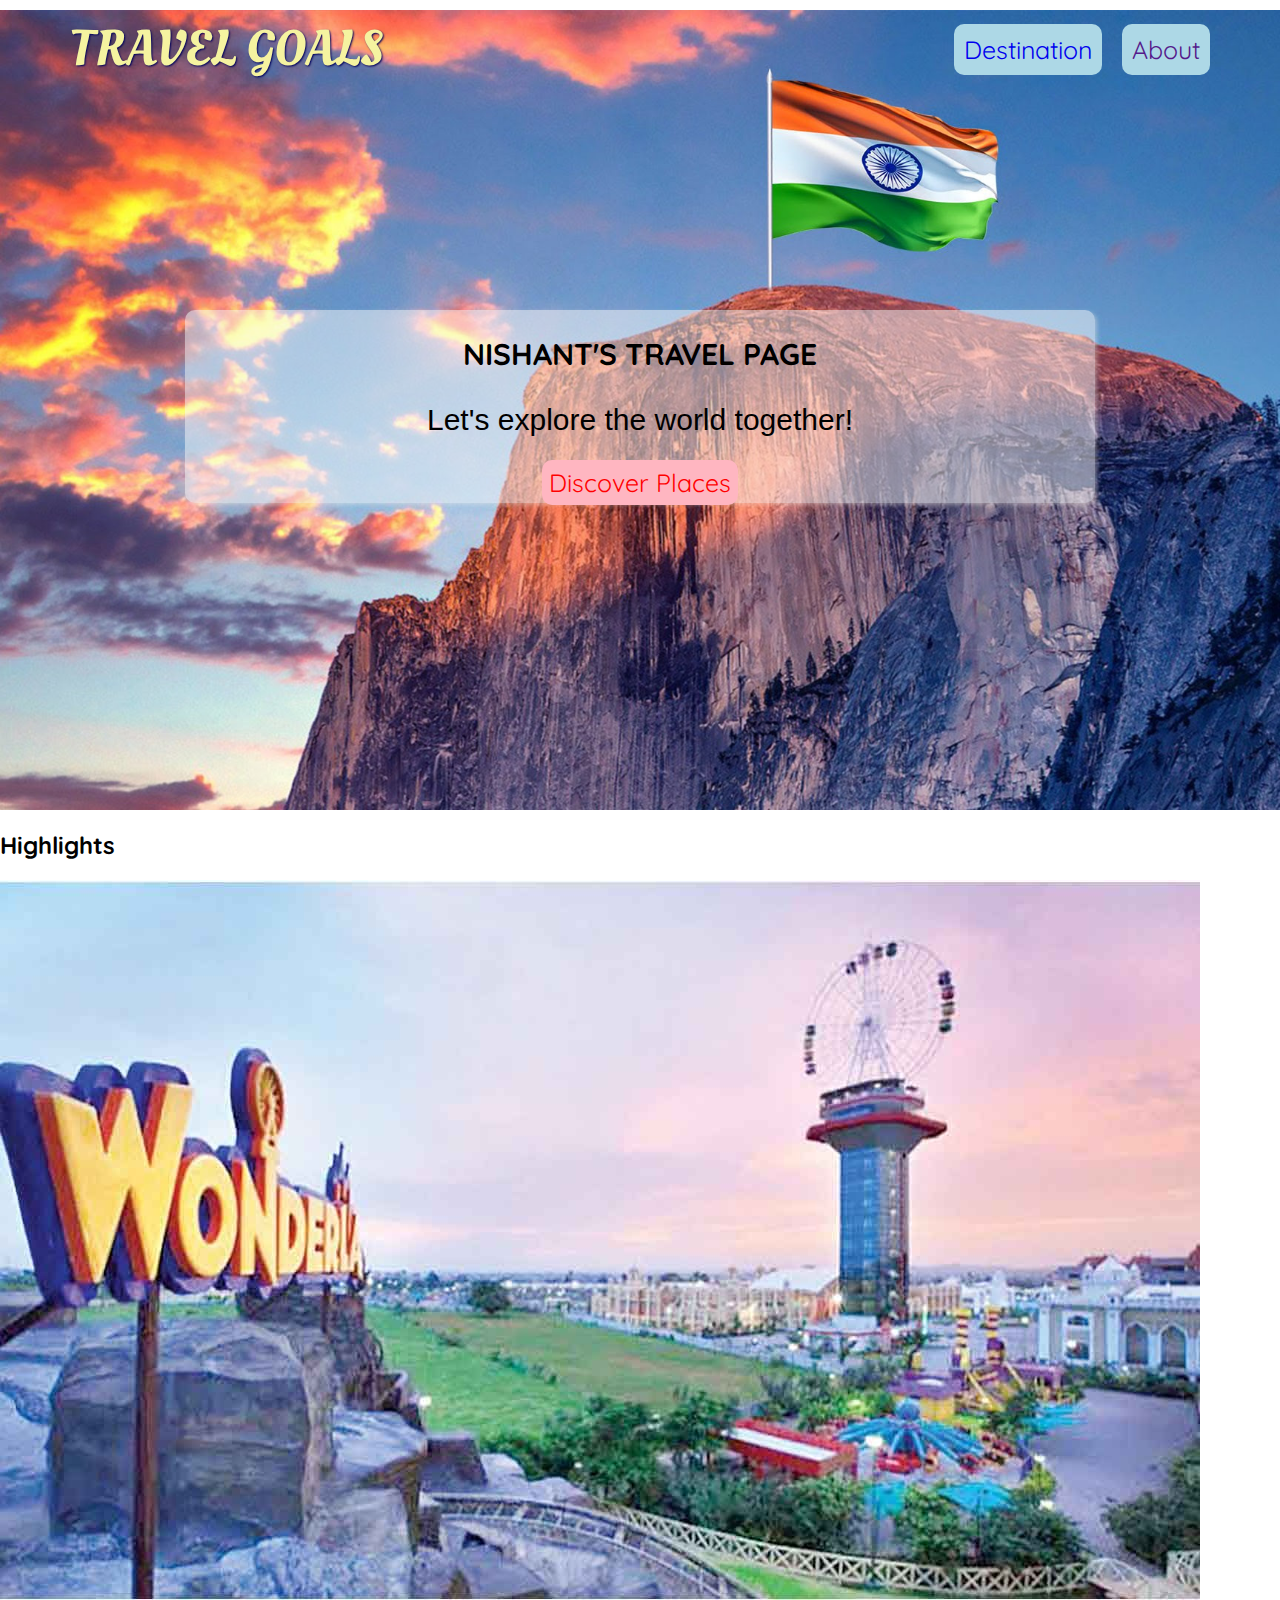
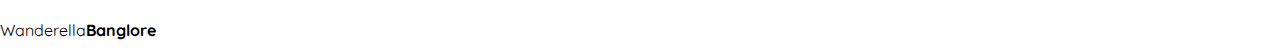
==== index.html @ 77625c3f "first commit" ====
<!DOCTYPE html>
<html lang="en">
<head>
    <meta charset="UTF-8">
    <link
      href="https://fonts.googleapis.com/css2?family=Raleway:wght@700&family=Oleo+Script:wght@700&family=Quicksand:wght@300;500;700&display=swap"
      rel="stylesheet"
    />
    <title>Travel Goals</title>
    <link href="/css/shared.css" rel="stylesheet">
    <link href="/css/style.css" rel="stylesheet">
</head>
<body>
    <header>
        <div id="logo">
            <a href="/index.html">Travel Goals</a>
        </div>
        <nav>
            <ul>
                <li><a href="/places.html">Destination</a> </li>
                <li><a href="">About</a> </li>
            </ul>
        </nav>
    </header>
    <main>
        <section id="hero">
            <div id="hero-design">
                <h1>Nishant's Travel Page</h1>
            <p>Let's explore the world together!</p>
            <a href="/places.html">Discover Places</a>
            </div>

        </section>
        <section id="highlight">
            <h2>Highlights</h2>
            <ul id="destination">
                <li id="destination"><img src="/images/places/banglore.jpg" alt="Wanderela_Banglore"><p>Wanderella<strong>Banglore</strong> </p> </li>
                <li id="destination"></li>
                <li id="destination"></li>
            </ul>
        </section>
    </main>
    <footer></footer>
</body>
</html>
---- css/shared.css ----
body{
    margin:0;
    font-family:"Quicksand","sans-serief" ;
}
#logo a{
    font-family:"Oleo Script","sans-serief";
    margin:10px;
    color:rgb(245,243,160);
    text-decoration: none;
    font-size: 50px;
    text-transform: uppercase;
    text-shadow: 1px 1px 2px rgb(0,0,90);
    border-radius: 10px;
}
#logo a:hover{
    background-color: yellow;
}
ul{
    list-style: none;
    padding: 0px;
    margin:0px;
}
header{
    display: flex;
    flex-wrap: nowrap;
    flex-direction: row;
    align-items:center;
    justify-content: space-between;
    padding:15px 60px;
    position: absolute;
    top:0;
    left:0;
    width:100%;
    box-sizing: border-box;
}
header ul{
    display:flex;
    flex-direction: row;
    flex-wrap: nowrap;
    align-items: center;
}
header li{
    margin:10px;
}
header nav a{
    background-color: lightblue;
    text-decoration: none;
    font-size: 25px;
    padding:10px;
    border-radius: 10px;
}
header nav a:hover{
    background-color: lightgreen;
}
---- css/style.css ----
#hero{
    height:800px;
    background-image: url(/images/places/india.jpg);
    background-position: center;
    background-size: cover;
}
#hero-design{
    width:900px;
    background-color: rgba(250,250,250,0.5);
    text-align: center;
    margin:10px auto;
    padding:5px;
    box-shadow: 2px 2px 4px rgba(250,240,231,0.4);
    position:relative;
    top:300px;
    border-radius: 10px;
}
#hero-design h1{
    font-size: 30px;
    text-transform: uppercase;
}
#hero-design p{
    font-size: 30px;
    font-family: sans-serif;
}
#hero-design a{
    font-size:25px;
    color:red;
    background-color: lightpink;
    padding:7px;
    text-decoration: none;
    border-radius: 10px;
}
#hero-design a:hover{
    background-color: lightgray;
}
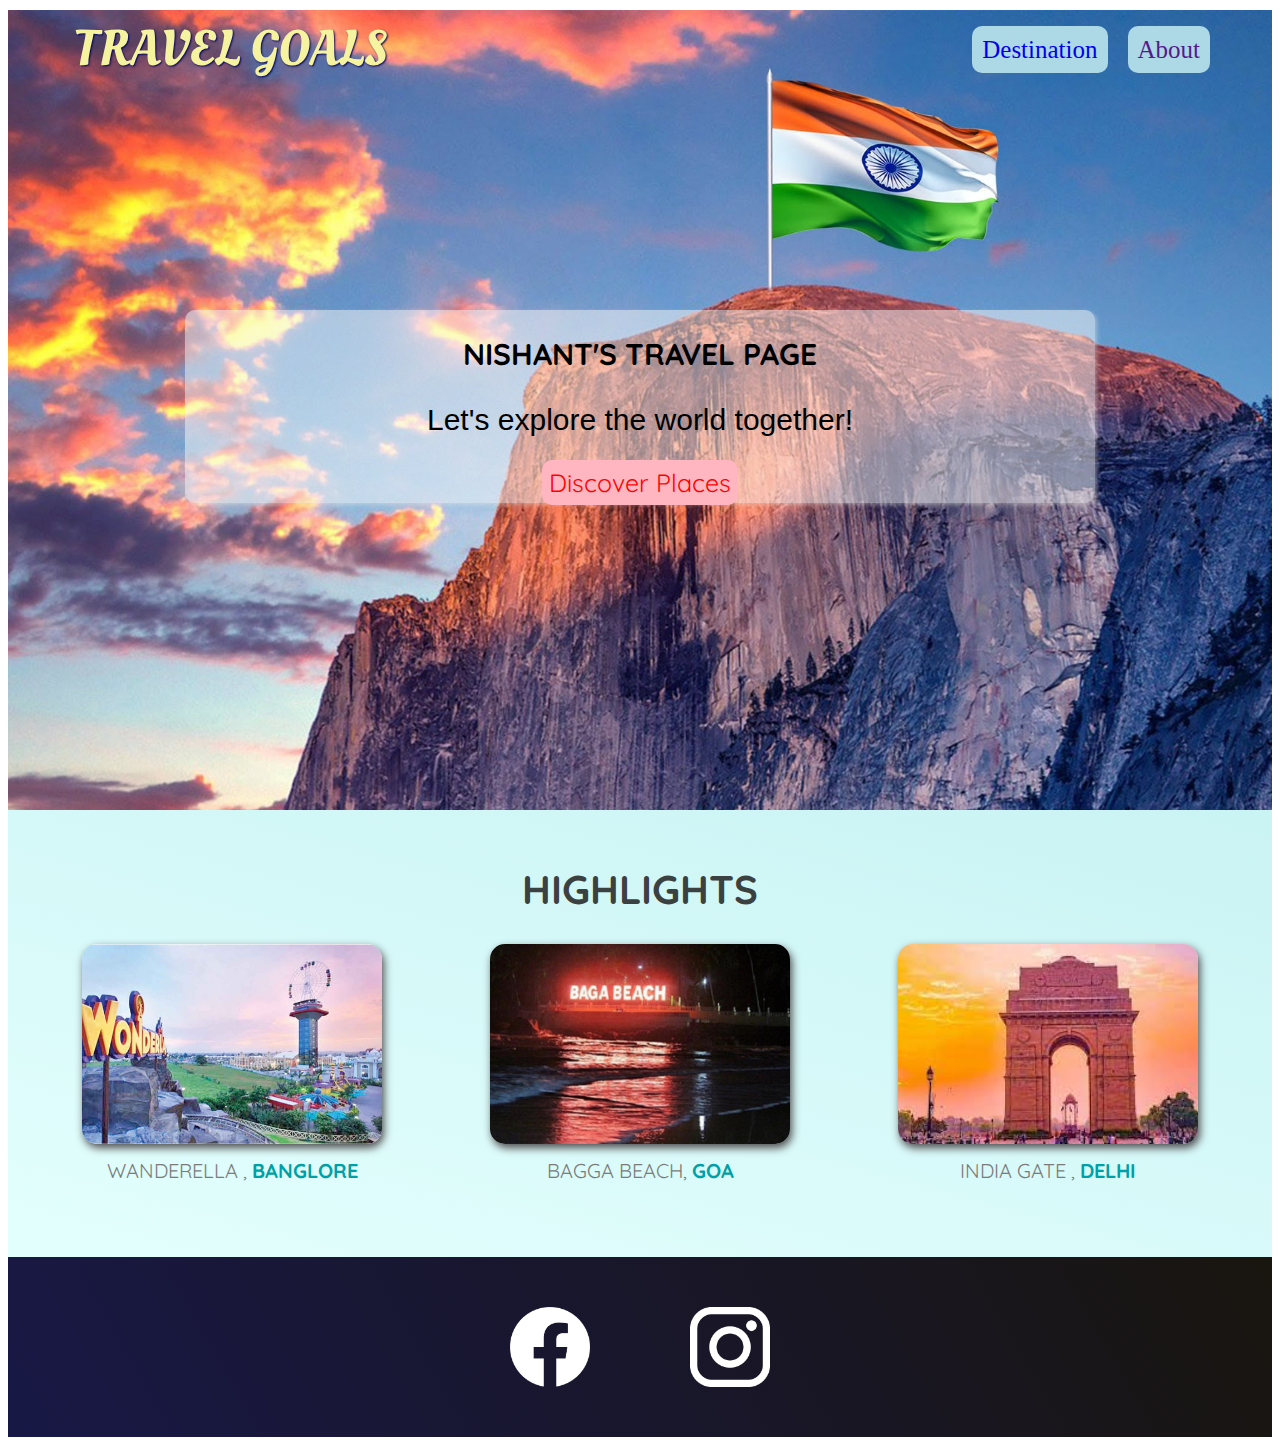
==== commit 2c6f21c8: "third-commit" ====
--- a/index.html
+++ b/index.html
@@ -34,12 +34,27 @@
         <section id="highlight">
             <h2>Highlights</h2>
             <ul id="destination">
-                <li id="destination"><img src="/images/places/banglore.jpg" alt="Wanderela_Banglore"><p>Wanderella<strong>Banglore</strong> </p> </li>
-                <li id="destination"></li>
-                <li id="destination"></li>
+                <li class="destination"><img src="/images/places/banglore.jpg" alt="Wanderala_Banglore"><p>Wanderella , <strong>Banglore</strong> </p> </li>
+                <li class="destination">
+                    <img src="/images/places/goa.jpg" alt="Goa-Beach">
+                    <p>Bagga Beach, <strong>Goa</strong></p>
+                </li>
+                <li class="destination">
+                    <img src="/images/places/delhi.jpg" alt="India-Gate ,Delhi">
+                    <p>India gate , <strong>Delhi</strong></p>
+                </li>
             </ul>
         </section>
     </main>
-    <footer></footer>
+    <footer>
+        <ul>
+            <li>
+                <a href="https://www.facebook.com"><img src="/images/icons/facebook.png" alt="facebook-logo"> </a>
+            </li>
+            <li>
+                <a href="https://www.instagram.com"><img src="/images/icons/insta.png" alt="Instagram-logo"> </a>
+            </li>
+        </ul>
+    </footer>
 </body>
 </html>--- a/css/shared.css
+++ b/css/shared.css
@@ -1,4 +1,4 @@
-body{
+main{
     margin:0;
     font-family:"Quicksand","sans-serief" ;
 }
@@ -8,12 +8,10 @@
     color:rgb(245,243,160);
     text-decoration: none;
     font-size: 50px;
+    padding:4px;
     text-transform: uppercase;
     text-shadow: 1px 1px 2px rgb(0,0,90);
     border-radius: 10px;
-}
-#logo a:hover{
-    background-color: yellow;
 }
 ul{
     list-style: none;
@@ -51,4 +49,23 @@
 }
 header nav a:hover{
     background-color: lightgreen;
+}
+footer{
+    background: linear-gradient(60deg,rgb(24,24,70),rgb(25,21,15));
+    padding:48px;
+}
+ul{
+    display: flex;
+    flex-wrap: nowrap;
+    flex-direction: row;
+    justify-content: center;
+}
+footer li{
+    height:80px;
+    width:80px;
+    margin:2px 50px;
+}
+footer img{
+    height:100%;
+    width:100%;
 }--- a/css/style.css
+++ b/css/style.css
@@ -34,3 +34,48 @@
 #hero-design a:hover{
     background-color: lightgray;
 }
+#highlight{
+    padding:24px;
+    background:linear-gradient(15deg,rgb(227,255,253),rgb(202,243,244));
+    border-top: 20px;
+}
+
+#highlight h2{
+    text-align: center;
+    font-size:40px;
+    margin:30px 0;
+    color:rgb(59,65,64);
+    text-transform: uppercase;
+}
+
+#destination{
+    display:flex;
+    flex-wrap: nowrap;
+    flex-direction: row;
+    justify-content: space-between;
+    margin:auto 30px auto auto;
+    width:100%;
+    margin-bottom: 30px;
+}
+.destination img{
+    height:200px;
+    width:300px;
+    top:0;
+    left:0;
+    box-shadow: 2px 4px 8px rgb(78,76,77);
+    object-fit: cover;
+    border-radius: 15px;
+}
+.destination{
+    margin:0 50px;
+    text-align: center;
+}
+.destination p{
+    color:rgb(124,123,123);
+    text-transform: uppercase;
+    font-size: 20px;
+    margin-top: 10px;
+}
+.destination strong{
+    color:rgb(0,160,167);
+}
